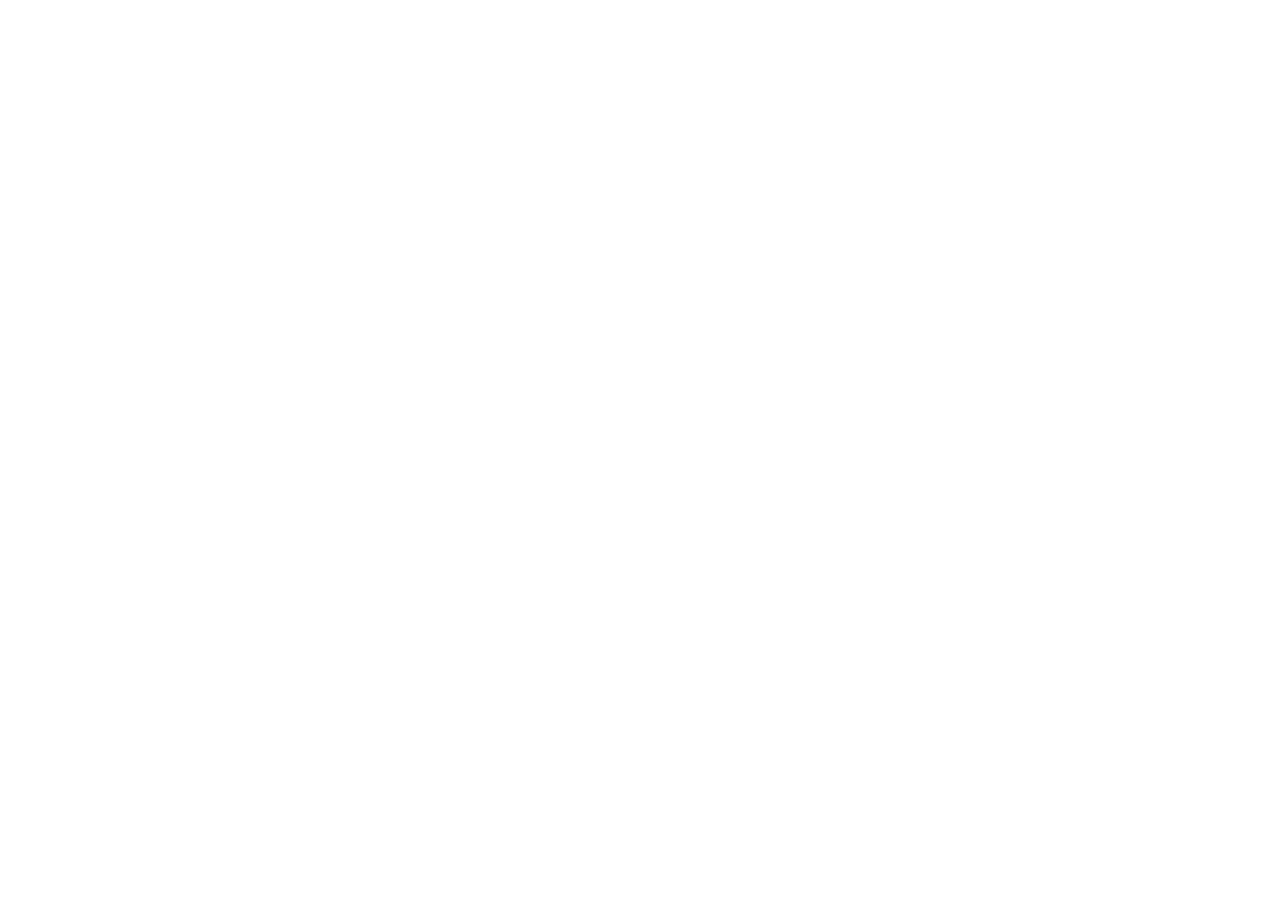
==== index.html @ 3b784ac7 "initial commit" ====
<!DOCTYPE html>
<html lang="en">
<head>
    <meta charset="UTF-8">
    <meta name="viewport" content="width=device-width, initial-scale=1.0">
    <title>Document</title>
</head>
<body>
    
</body>
</html>
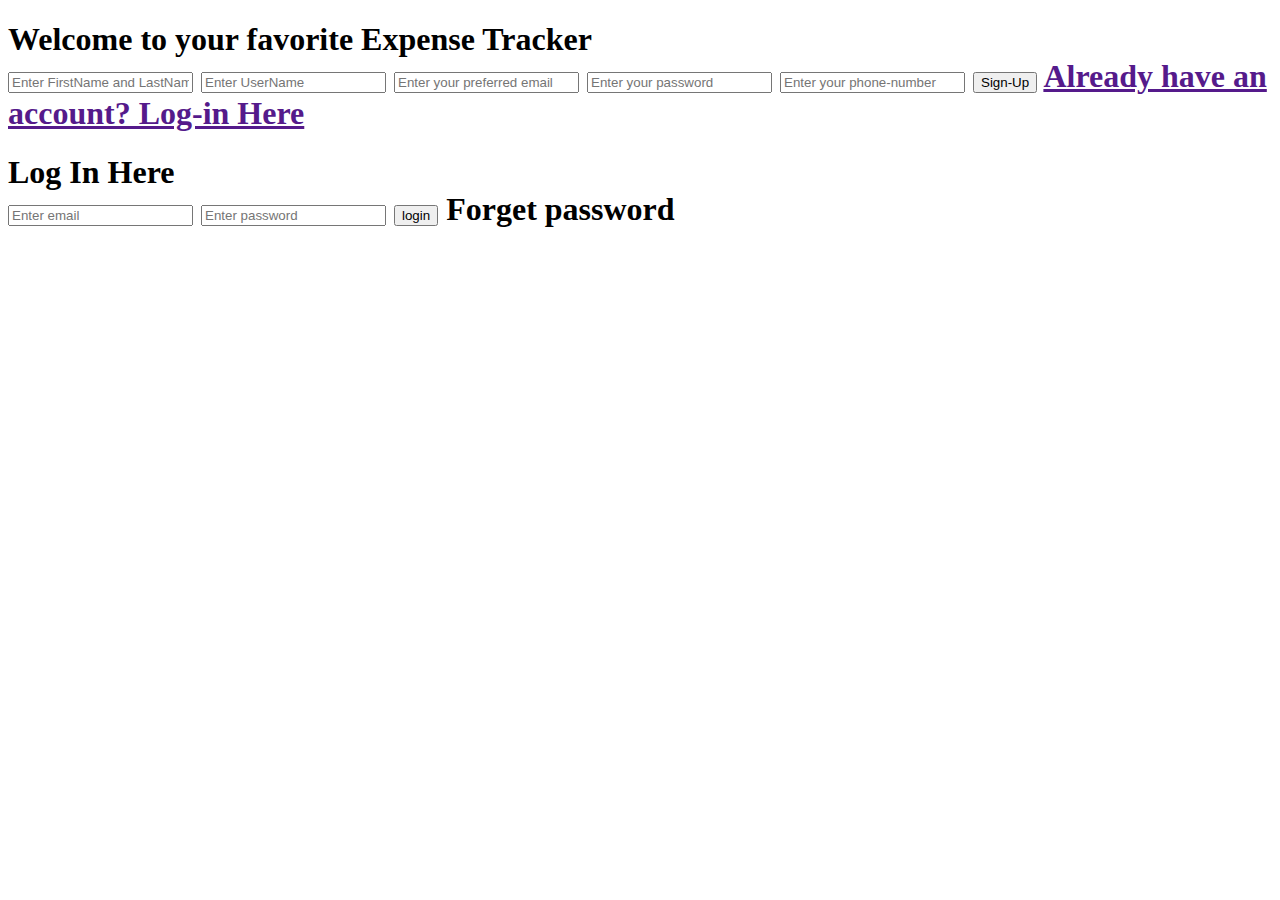
==== commit 0735014b: "update" ====
--- a/index.html
+++ b/index.html
@@ -3,9 +3,49 @@
 <head>
     <meta charset="UTF-8">
     <meta name="viewport" content="width=device-width, initial-scale=1.0">
-    <title>Document</title>
+    <title>TrackEx</title>
 </head>
 <body>
+    <div>
+        <div class="exception"></div>
+        <div class="main">
+    
+          <h1 class="text"> Welcome to your favorite Expense Tracker <br>
+          <!-- <span>Register Here to get Started</span></h1> -->
+    
+          <form class="details" id="form">
+              <input type="text" placeholder="Enter FirstName and LastName" id="firstname" required>
+              <input type="text" placeholder="Enter UserName" id="lastname" required>
+              <input type="email" placeholder="Enter your preferred email " id="email" required>
+              <input type="password" placeholder="Enter your password " id="password" required>
+              <input type="number" placeholder="Enter your phone-number" id="phone-number">
+    
+              <button class="button" id="sign-up" type="submit">Sign-Up</button>
+              <a href="" class="account"> Already have an account? Log-in Here</a>
+    
+          </form>
+      </div>
+    
+    
+    
+      <div class="Login">
+        <div class="login-exception"></div>
+        <div class="main">
+    
+          <h1 class="text"> Log In Here <br>
+    
+          <form class="details" id="form">
+              <input type="email" placeholder="Enter email " id="email" required>
+              <input type="password" placeholder="Enter password " id="password" required>
+    
+              <button class="button" id="sign-up" type="submit">login</button>
+              <a class="forget" id="forget password">Forget password</a>
+    
+    
+          </form>
+      </div>
+    
+    </div>
     
 </body>
 </html>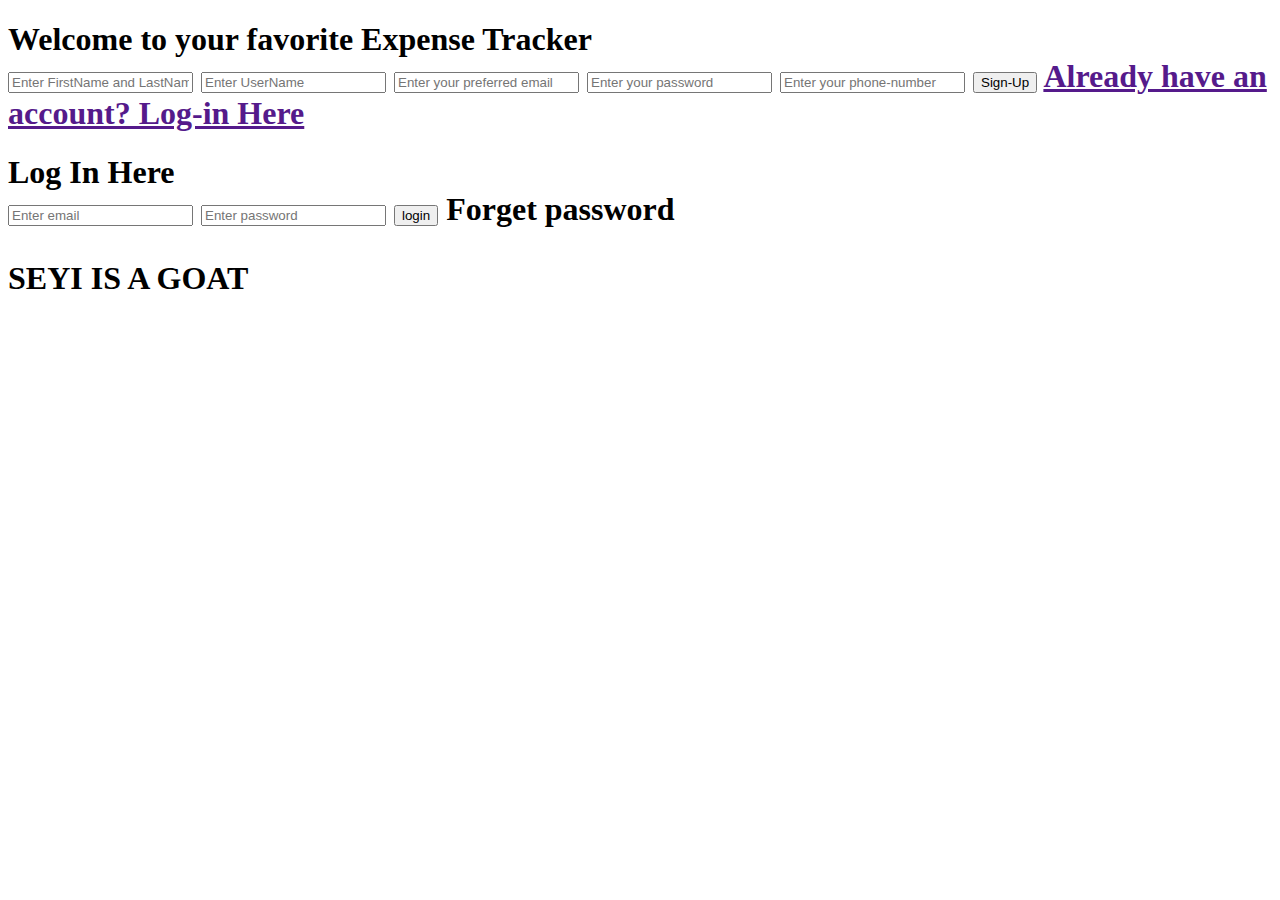
==== commit a04863a4: "update" ====
--- a/index.html
+++ b/index.html
@@ -40,6 +40,7 @@
     
               <button class="button" id="sign-up" type="submit">login</button>
               <a class="forget" id="forget password">Forget password</a>
+              <p>SEYI IS A GOAT</p>
     
     
           </form>
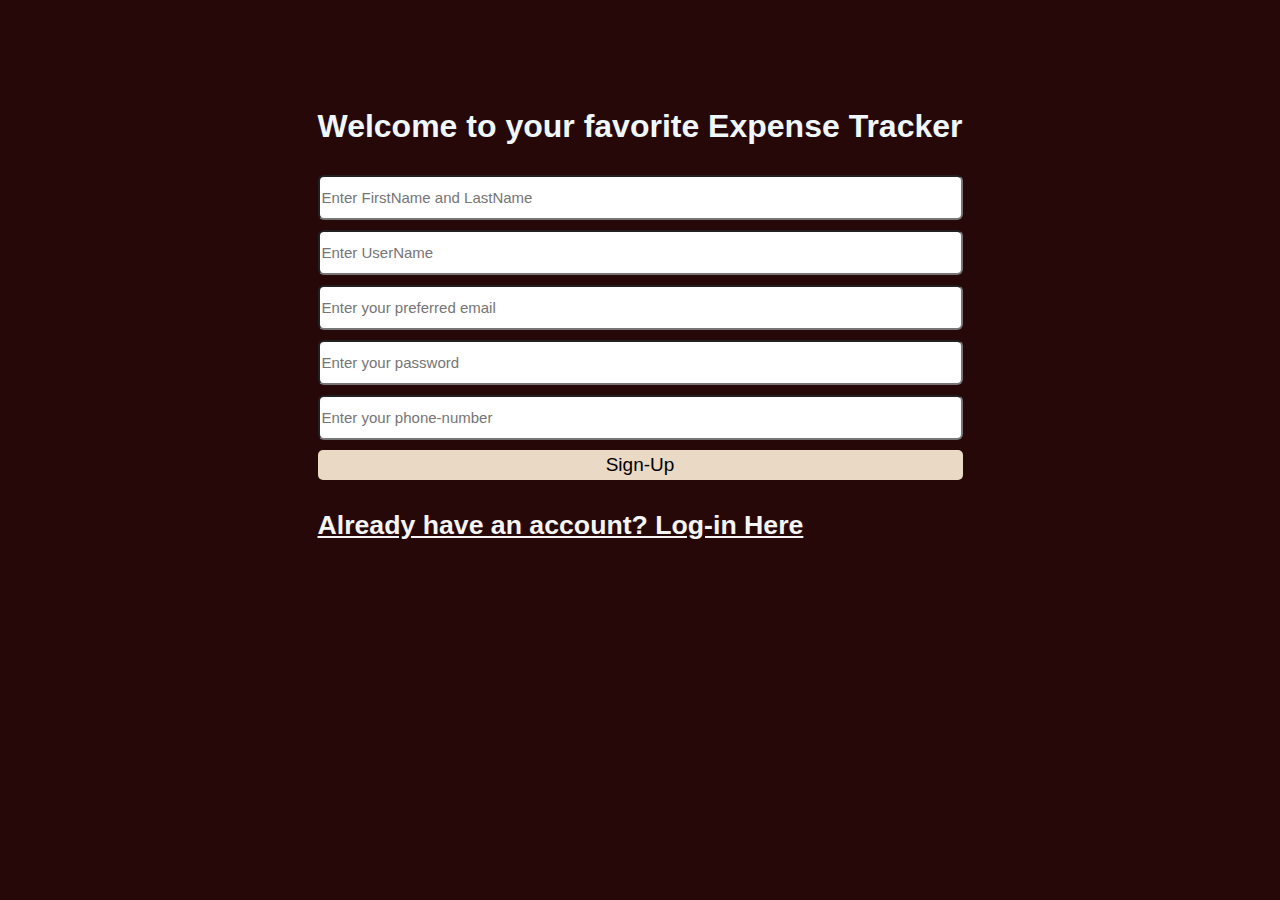
==== commit be435668: "new update" ====
--- a/index.html
+++ b/index.html
@@ -3,6 +3,7 @@
 <head>
     <meta charset="UTF-8">
     <meta name="viewport" content="width=device-width, initial-scale=1.0">
+    <link rel="stylesheet" href="index.css">
     <title>TrackEx</title>
 </head>
 <body>
@@ -20,7 +21,7 @@
               <input type="password" placeholder="Enter your password " id="password" required>
               <input type="number" placeholder="Enter your phone-number" id="phone-number">
     
-              <button class="button" id="sign-up" type="submit">Sign-Up</button>
+              <button class="button" id="signup" type="submit">Sign-Up</button>
               <a href="" class="account"> Already have an account? Log-in Here</a>
     
           </form>
@@ -38,7 +39,7 @@
               <input type="email" placeholder="Enter email " id="email" required>
               <input type="password" placeholder="Enter password " id="password" required>
     
-              <button class="button" id="sign-up" type="submit">login</button>
+              <button class="button" id="signin" type="submit">login</button>
               <a class="forget" id="forget password">Forget password</a>
               <p>SEYI IS A GOAT</p>
     
@@ -47,6 +48,7 @@
       </div>
     
     </div>
+    <script src="index.js"></script>
     
 </body>
 </html>--- a/index.css
+++ b/index.css
@@ -0,0 +1,57 @@
+@import url('https://fonts.cdnfonts.com/css/hellow-knight');
+
+                
+body{
+  background-color: rgb(39, 8, 8);
+  color: aliceblue;
+  display: flex;
+  justify-content: center;
+  align-items: center;
+}
+.main{
+  display: flex;
+  flex-direction: column;
+
+}
+.account, .forget{
+  margin-top: 30px;
+  font-size: smaller;
+  color: whitesmoke;
+}
+.Login{
+  display: none;
+}
+.text{
+  margin-top: 100px;
+  font-family:sans-serif;
+}
+.details{
+  display: flex;
+  flex-direction: column;
+  align-self: stretch;
+  margin-top: 30px;
+}
+.details > input{
+  border-radius: 6px;
+  width: 100%;
+  box-sizing: border-box;
+  align-items: center;
+  font-size: 15px;
+  margin-bottom: 10px;
+  height: 45px;
+  
+}
+
+.button{
+  background-color: rgb(233, 217, 197);
+  border: none;
+  padding: 0px 30px;
+  border-radius: 5px;
+  cursor: pointer;
+  height: 30px;
+  font-size: 19px;
+  width: 100%;
+}
+.button:hover{
+  background-color: blanchedalmond
+}
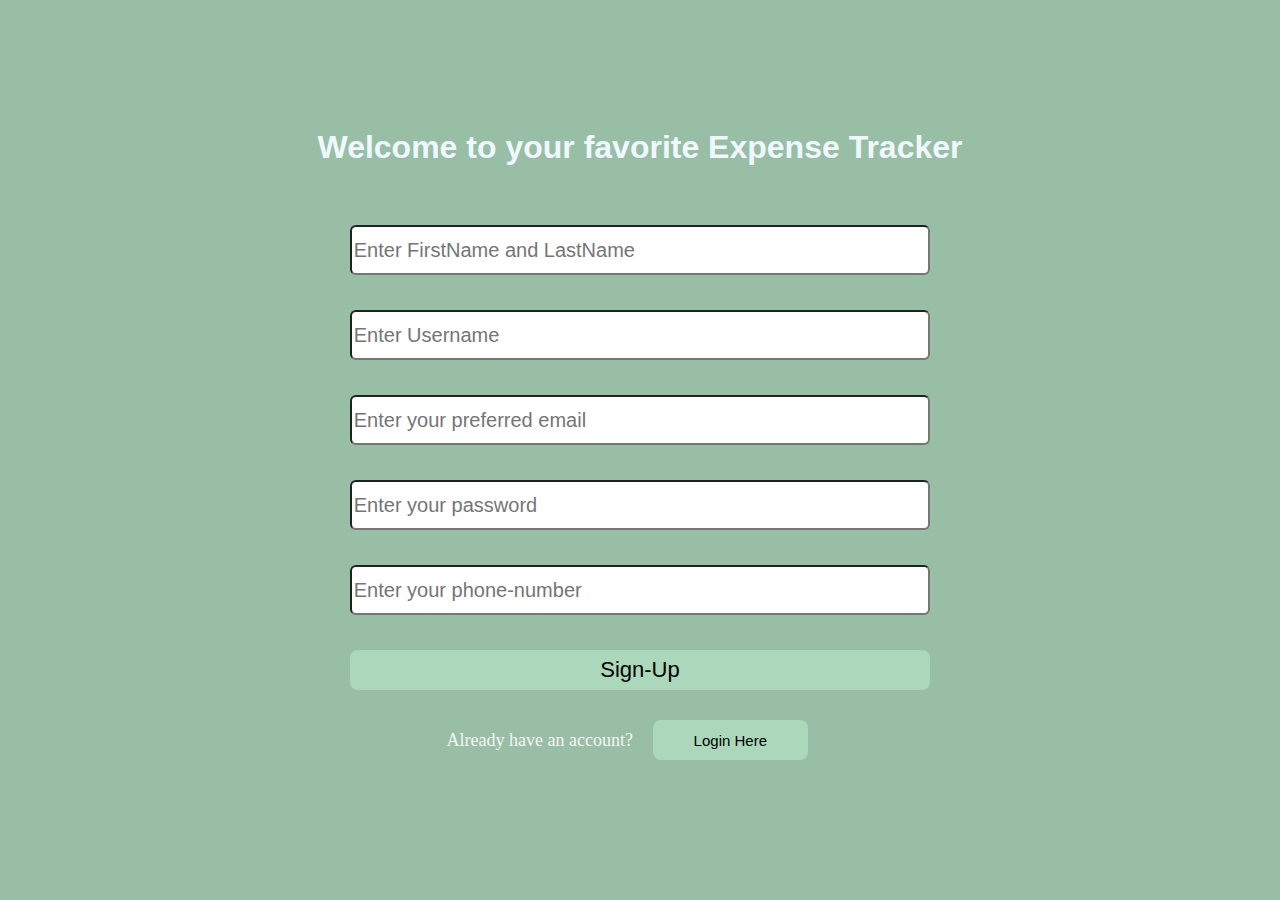
==== commit c87b4692: "Integrated the backend and the frontend" ====
--- a/index.html
+++ b/index.html
@@ -7,44 +7,48 @@
     <title>TrackEx</title>
 </head>
 <body>
-    <div>
-        <div class="exception"></div>
-        <div class="main">
-    
-          <h1 class="text"> Welcome to your favorite Expense Tracker <br>
-          <!-- <span>Register Here to get Started</span></h1> -->
-    
-          <form class="details" id="form">
-              <input type="text" placeholder="Enter FirstName and LastName" id="firstname" required>
-              <input type="text" placeholder="Enter UserName" id="lastname" required>
-              <input type="email" placeholder="Enter your preferred email " id="email" required>
-              <input type="password" placeholder="Enter your password " id="password" required>
-              <input type="number" placeholder="Enter your phone-number" id="phone-number">
-    
-              <button class="button" id="signup" type="submit">Sign-Up</button>
-              <a href="" class="account"> Already have an account? Log-in Here</a>
-    
-          </form>
+    <div class="page">
+      <div class="exception"></div>
+      <div class="main" id="signup-segment">
+  
+        <h1 class="text"> Welcome to your favorite Expense Tracker <br>
+        <h3 id="signup-response"></h3>
+        <form class="details" id="signup" method="post">
+            <input type="text" placeholder="Enter FirstName and LastName" id="firstname" required>
+            <input type="text" placeholder="Enter Username" id="user-username" required>
+            <input type="email" placeholder="Enter your preferred email " id="email" required>
+            <input type="password" placeholder="Enter your password " id="password" required>
+            <input type="number" placeholder="Enter your phone-number" id="phone-number">
+  
+            <button class="button" id="form" type="submit">Sign-Up</button>
+            
+            
+  
+        </form>
+        <div class="account"> Already have an account? 
+          <button class="login-button" id="login-button">Login Here</button>
+        </div>
       </div>
-    
-    
-    
-      <div class="Login">
-        <div class="login-exception"></div>
-        <div class="main">
+  
+  
+      <div class="Login" id ="login-segment">
+        <div class="main-login">
+
+          <div class="cancel"><button id="cancel-login">&times</button></div>
     
           <h1 class="text"> Log In Here <br>
-    
-          <form class="details" id="form">
-              <input type="email" placeholder="Enter email " id="email" required>
-              <input type="password" placeholder="Enter password " id="password" required>
-    
-              <button class="button" id="signin" type="submit">login</button>
-              <a class="forget" id="forget password">Forget password</a>
-              <p>SEYI IS A GOAT</p>
-    
-    
+          <h3 class="login-response" id="login-response"></h3>
+          
+          <form class="details" id="signin">
+            <input type="email" placeholder="Enter email " id="signin-email" required>
+            <input type="password" placeholder="Enter password " id="signin-password" required>
+  
+            <button class="button" id="form1" type="submit">Login</button>
+
+            <a class="forget" id="forget password">forget password</a>
+            
           </form>
+        </div>
       </div>
     
     </div>
--- a/index.css
+++ b/index.css
@@ -1,57 +1,130 @@
 @import url('https://fonts.cdnfonts.com/css/hellow-knight');
+@import url('https://fonts.cdnfonts.com/css/magma-cracks-personal-use');
 
                 
 body{
-  background-color: rgb(39, 8, 8);
+  display: flex;
+  background-color: rgb(152, 190, 165);
   color: aliceblue;
   display: flex;
   justify-content: center;
   align-items: center;
+  padding: 100px 100px;
+
 }
+
+.page{
+  display: flex;
+  width: 90%;
+  justify-content: center;
+}
+
 .main{
   display: flex;
   flex-direction: column;
+  border-radius: 12px ;
+  justify-content: center;
+  align-items: center;
 
 }
+
 .account, .forget{
+  display: flex;
   margin-top: 30px;
-  font-size: smaller;
+  font-size: 18px;
   color: whitesmoke;
+  width: 60%;
+  gap: 20px;
+  align-items: center;
+  text-decoration: none;
 }
+
 .Login{
   display: none;
+  flex-direction: column;
+  border-radius: 12px ;
+  justify-content: center;
+  align-items: center;
+  width: 80%;
+  justify-content: center;
+  background-color: rgb(92, 121, 102);
 }
+
 .text{
-  margin-top: 100px;
   font-family:sans-serif;
 }
+
 .details{
   display: flex;
   flex-direction: column;
   align-self: stretch;
-  margin-top: 30px;
+  gap: 35px;
+  justify-content: center;
+  align-content: center;
+  align-items: center;
 }
 .details > input{
   border-radius: 6px;
-  width: 100%;
+  width: 90%;
   box-sizing: border-box;
   align-items: center;
   font-size: 15px;
-  margin-bottom: 10px;
   height: 45px;
+  font-size: 20px;
+  height: 50px;
+  justify-content: center;
   
 }
 
-.button{
-  background-color: rgb(233, 217, 197);
+.button, .login-button{
+  background-color: rgb(171, 216, 187);
   border: none;
   padding: 0px 30px;
-  border-radius: 5px;
+  border-radius: 8px;
   cursor: pointer;
-  height: 30px;
+  height: 40px;
   font-size: 19px;
+  width: 90%;
+  font-size: 22px;
+}
+
+.login-button{
+  width: 40%;
+  font-size: 15px;
+  padding: 0px 0px;
+}
+
+.button:hover, .login-button:hover{
+  background-color: rgb(147, 187, 161);
+  font-size: 23px;
+}
+
+.main-login{
+  display: flex;
+  flex-direction: column;
+  border-radius: 12px ;
+  justify-content: center;
+  align-items: center;
   width: 100%;
 }
-.button:hover{
-  background-color: blanchedalmond
+
+
+
+input::-webkit-inner-spin-button,
+input::-webkit-outer-spin-button{
+  -webkit-appearance: none;
 }
+
+.cancel{
+  display: flex;
+  align-self: flex-end;
+  justify-self: right;
+  align-content: end;
+}
+
+#cancel-login{
+  background: none;
+  border: none;
+  font-size: 20px;
+  margin-right: 10px;
+}
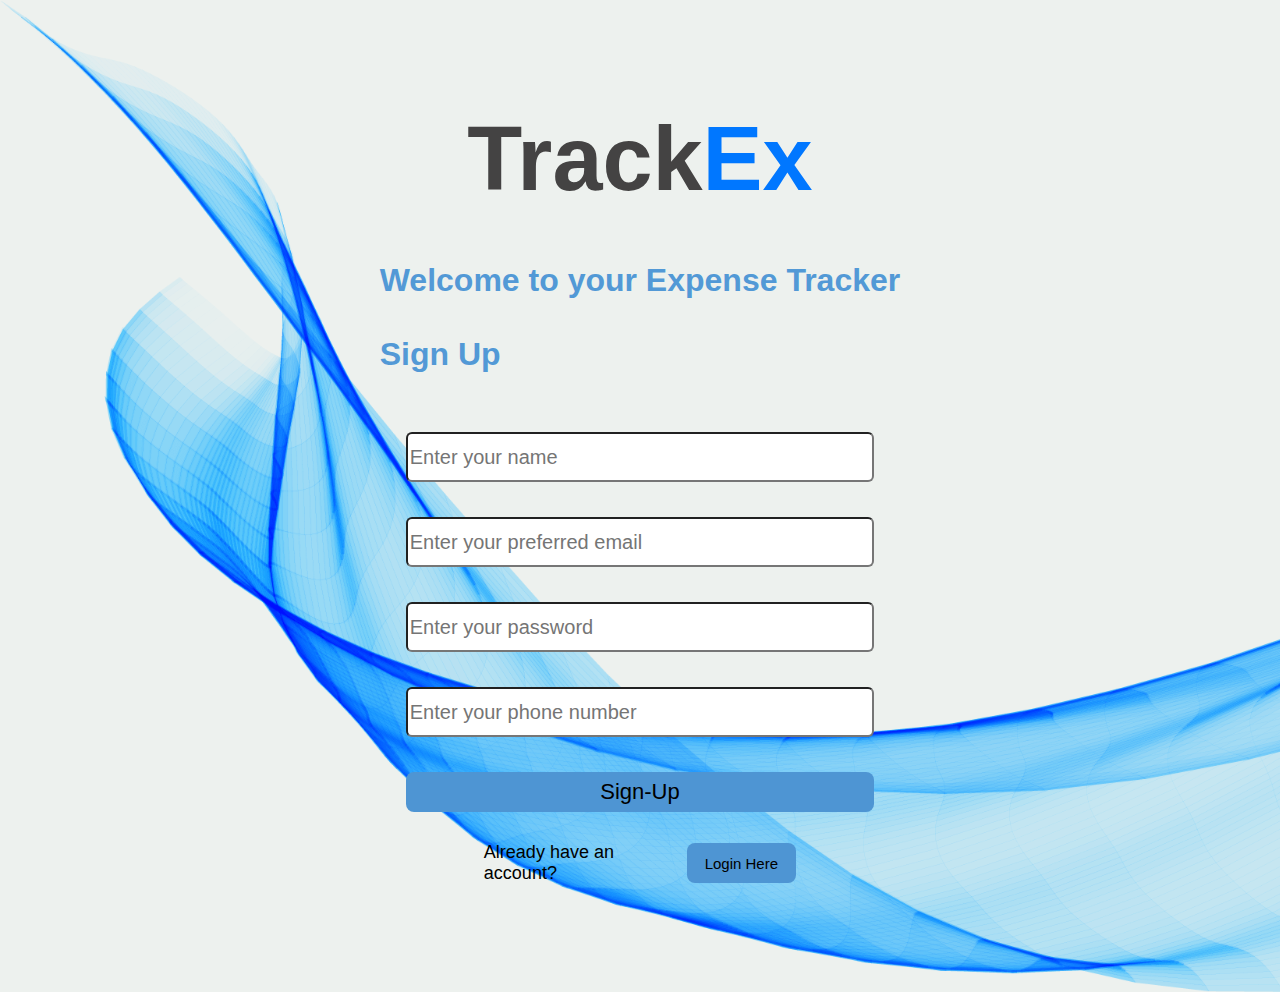
==== commit 31061305: "Added the check" ====
--- a/index.html
+++ b/index.html
@@ -8,17 +8,19 @@
 </head>
 <body>
     <div class="page">
-      <div class="exception"></div>
+      <div>
+        <h1 class="track">Track<span>Ex</span></h1>
+      </div>
+
       <div class="main" id="signup-segment">
   
-        <h1 class="text"> Welcome to your favorite Expense Tracker <br>
+        <h1 class="text"> Welcome to your Expense Tracker <br><br>Sign Up</h1>
         <h3 id="signup-response"></h3>
         <form class="details" id="signup" method="post">
-            <input type="text" placeholder="Enter FirstName and LastName" id="firstname" required>
-            <input type="text" placeholder="Enter Username" id="user-username" required>
+            <input type="text" placeholder="Enter your name" id="firstname" required>
             <input type="email" placeholder="Enter your preferred email " id="email" required>
             <input type="password" placeholder="Enter your password " id="password" required>
-            <input type="number" placeholder="Enter your phone-number" id="phone-number">
+            <input type="number" placeholder="Enter your phone number" id="phone-number">
   
             <button class="button" id="form" type="submit">Sign-Up</button>
             
@@ -36,16 +38,17 @@
 
           <div class="cancel"><button id="cancel-login">&times</button></div>
     
-          <h1 class="text"> Log In Here <br>
+          <h1 class="text"> Log In</h1>
           <h3 class="login-response" id="login-response"></h3>
           
           <form class="details" id="signin">
+            <input type="text" placeholder="Enter Username/Display name" id="user-username" required>
             <input type="email" placeholder="Enter email " id="signin-email" required>
             <input type="password" placeholder="Enter password " id="signin-password" required>
   
             <button class="button" id="form1" type="submit">Login</button>
 
-            <a class="forget" id="forget password">forget password</a>
+            <a class="forget" id="forget password">Forgot password? click here</a>
             
           </form>
         </div>
--- a/index.css
+++ b/index.css
@@ -4,19 +4,38 @@
                 
 body{
   display: flex;
-  background-color: rgb(152, 190, 165);
-  color: aliceblue;
-  display: flex;
+  background-color: rgb(237, 241, 238);
+  color: rgb(82, 153, 214);
   justify-content: center;
   align-items: center;
   padding: 100px 100px;
-
+  background-image: url("./assest/kindpng_580815.png");
+  background-repeat: no-repeat;
+  background-size: cover;
+  font-family: 'Franklin Gothic Medium', 'Arial Narrow', Arial, sans-serif, system-ui, -apple-system, BlinkMacSystemFont, 'Segoe UI', Roboto, Oxygen, Ubuntu, Cantarell, 'Open Sans', 'Helvetica Neue', sans-serif;
+
+}
+
+.track{
+  font-size: 90px;
+  gap: 90px;
+  margin: 0px;
+  color: rgb(68, 67, 67);
+  
+}
+
+.track > span{
+  color: rgb(0, 119, 255);
 }
 
 .page{
   display: flex;
+  flex-direction: column;
   width: 90%;
   justify-content: center;
+  align-content: center;
+  align-items: center;
+  gap: 30px;
 }
 
 .main{
@@ -45,9 +64,8 @@
   border-radius: 12px ;
   justify-content: center;
   align-items: center;
-  width: 80%;
-  justify-content: center;
-  background-color: rgb(92, 121, 102);
+  width: 50%;
+  justify-content: center;
 }
 
 .text{
@@ -63,6 +81,7 @@
   align-content: center;
   align-items: center;
 }
+
 .details > input{
   border-radius: 6px;
   width: 90%;
@@ -77,7 +96,7 @@
 }
 
 .button, .login-button{
-  background-color: rgb(171, 216, 187);
+  background-color: rgb(78, 149, 211);
   border: none;
   padding: 0px 30px;
   border-radius: 8px;
@@ -88,6 +107,11 @@
   font-size: 22px;
 }
 
+.account{
+  color: black;
+
+}
+
 .login-button{
   width: 40%;
   font-size: 15px;
@@ -95,7 +119,7 @@
 }
 
 .button:hover, .login-button:hover{
-  background-color: rgb(147, 187, 161);
+  background-color: rgb(115, 174, 224);
   font-size: 23px;
 }
 
@@ -108,6 +132,11 @@
   width: 100%;
 }
 
+.forget{
+  color: black;
+  align-self: flex-end;
+  margin: 0px;
+}
 
 
 input::-webkit-inner-spin-button,
@@ -118,13 +147,54 @@
 .cancel{
   display: flex;
   align-self: flex-end;
-  justify-self: right;
   align-content: end;
 }
 
 #cancel-login{
   background: none;
   border: none;
-  font-size: 20px;
+  font-size: 35px;
   margin-right: 10px;
-}
+  color: red;
+}
+
+
+@media screen and (max-width: 728px) {
+
+  body{
+    padding: 40px 0px;
+  }
+  
+  .track{
+    font-size: 60px;
+  }
+
+  .details > input{
+    border-radius: 4px;
+    font-size: 10px;
+    font-size: 15px;
+    height: 35px;
+    justify-content: center;
+    
+  }
+
+  .text{
+    font-size: 20px;
+    color: rgb(88, 86, 86);
+  }
+
+  #login-segment{
+    align-self: stretch;
+    width: 100%;
+  }
+
+  .login-button{
+    width: 170px;
+    height: 30px;
+  }
+
+  .account{
+    font-size: 10px;
+  }
+
+}